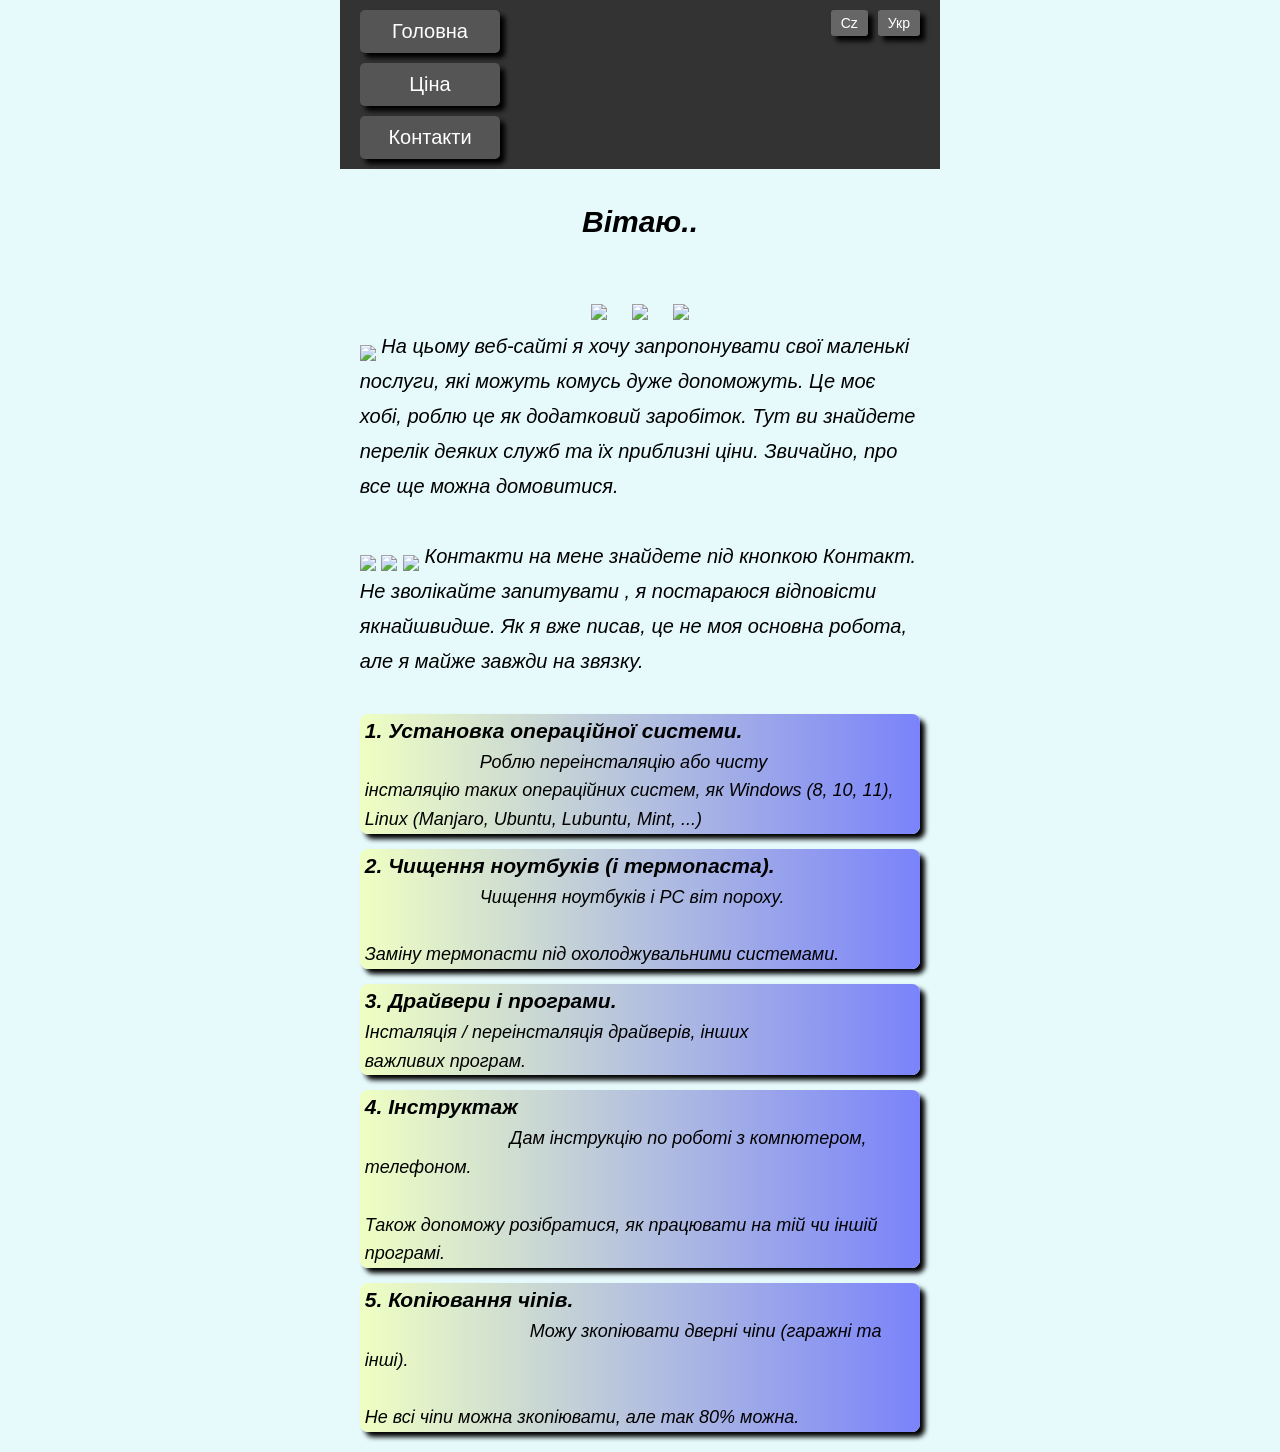
==== index.html @ 8bb6654c "Add files via upload" ====
<!DOCTYPE html>
<html lang="uk">
<head>
    <meta charset="UTF-8">
    <meta name="viewport" content="width=device-width, initial-scale=1.0">
    <title>WEB Vlad PC</title>
    <link rel="stylesheet" href="style.css">
</head>
<body>
	<nav>
		<div class="nav-left">
			<div class="nav-buttons">
				<a href="#" id="btn-hlavni" onclick="changePage('hlavni')">Головна</a>
				<a href="#" id="btn-ceny" onclick="changePage('ceny')">Ціна</a>
				<a href="#" id="btn-kontakt" onclick="changePage('kontakt')">Контакти</a>	
			</div>
		</div>	
		<div class="nav-right">
			<a href="#" id="btn-lang-cs" onclick="changeLanguage('cs')">Cz</a>
			<a href="#" id="btn-lang-uk" onclick="changeLanguage('uk')">Укр</a>
		</div>
	</nav>
	<main><div id="kontent"></div></main>
    <script>
	
const slovnyk = {
    uk: {
     
		kontaktTitle: "Проживаю в Празі.<br><br>Звязатися зі мною можна через:",
		hlavniTitle: "Вітаю..",
		hlavniUvod: `<img src="img/go.svg"> На цьому веб-сайті я хочу запропонувати свої маленькі послуги, які можуть комусь дуже допоможуть. Це моє хобі, роблю це як додатковий заробіток. Тут ви знайдете перелік деяких служб та їх приблизні ціни. Звичайно, про все ще можна домовитися.<br><br> <img src="img/tel.svg"> <img src="img/email.svg"> <img src="img/w.svg"> Контакти на мене знайдете під кнопкою Контакт. Не зволікайте запитувати , я постараюся відповісти якнайшвидше. Як я вже писав, це не моя основна робота, але я майже завжди на звязку.`,
		_1: ['Установка операційної системи.', 'Роблю переінсталяцію або чисту інсталяцію таких операційних систем, як Windows (8, 10, 11), Linux (Manjaro, Ubuntu, Lubuntu, Mint, ...)'],
		_2: [' Чищення ноутбуків (і термопаста).', 'Чищення ноутбуків і РС віт пороху. <br><br>Заміну термопасти під охолоджувальними системами.'],
		_3: [' Драйвери і програми.', 'Інсталяція / переінсталяція драйверів, інших важливих програм.'],
		_4: ['Інструктаж', 'Дам інструкцію по роботі з компютером, телефоном.<br><br> Також допоможу розібратися, як працювати на тій чи іншій програмі.'],
		_5: [' Копіювання чіпів.', 'Можу зкопіювати дверні чіпи (гаражні та інші).<br><br> Не всі чіпи можна зкопіювати, але так 80% можна.'],
			
		cenyTitle: ['Приблизні ціни.', 'Ціну завжди можна договорити.......', 'Робота', 'Ціна'],
		
        buttons: {
            hlavni: "Головна",
            ceny: "Ціна",
            kontakt: "Контакти",
            langUk: "Укр",
            langCs: "Cz"
        }
    },
	
    cs: {
        	
		kontaktTitle: "Bydlim v Praze.<br><br> Spojit se se mnou je možné přes: ",
		hlavniTitle: "Vítám.",
		hlavniUvod: `<img src="img/go.svg"> Na tomhle webu chci nabídnout sve malé služby, které určitě někomu moc pomůžou. Je to muj koníček, delam to jako přivýdělek. Najdete tady seznam nějakých akcí a přibližné ceny k ním. Samozřejmě všechno se da ještě domluvit.<br><br> <img src="img/tel.svg"> <img src="img/email.svg"> <img src="img/w.svg"> Kontakty na mně najděte pod tlačítkem Kontakt. Neváhejte se na neco zeptat, budu se snažit co nejdříve odpovědět. Jak už jsem psal, neni to moje hlavní zaměstnání, ale na příjmu jsem skoro vždycky.`,
		_1: [' Instalace operačního systému.', 'Dělám přeinstalace nebo čistou instalaci takových operačních systémů, jak Windows (8, 10, 11), Linux (Manjaro, Ubuntu, Lubuntu, Mint, ...)'],
		_2: [' Čištění PC (a termopasta)', 'Čištění notebooků a PC od prachu.<br><br> Vymena termopasty pod chladicími systémy.'],
		_3: [' Ovladače a aplikace.', 'Instalace / přeinstalace ovladačů, jiných důležitých aplikací.'],
		_4: [' Zaškolení.', 'Proškolim, jak pravovat s počítačem nebo telefonem.<br><br> Taký vysvětlím, jak používat tu nebo jinou aplikaci.'],
		_5: [' Kopírování čipů.', 'Můžu udelat kopii domovních čipů ( garážových, ...).<br><br> Ne všichni čipy se dají kopírovat, ale 80% jde.'],
			
		cenyTitle: ['Přibližné ceny.', 'Ceny se dají domluvit', 'Úkol', 'Cena'],
		
        buttons: {
            hlavni: "Hlavni",
            ceny: "Ceny",
            kontakt: "Kontakt",
            langUk: "Ukr",
            langCs: "Cz"
        }
    }
};

function hlavniHtml(hlavniTitle, hlavniUvod, _1, _2, _3, _4, _5){
	let cod = `<div class="hlavni">
        <h1> ${hlavniTitle} </h1><br>
		<h1><img src="img/android.svg">&nbsp&nbsp&nbsp<img src="img/win.svg">&nbsp&nbsp&nbsp<img src="img/linux.svg"> </h1>
		<p>${hlavniUvod}</p><br>
		
		<div class="o_nas">
			<div class="text_a_img">
				<h3>1. ${ _1[0] }</h3>
    			<img alt="" src="img/win.png">
				<img style="float: right;" alt="" src="img/linux.png">
				<p>${ _1[1] }</p>
			</div>			
			<div class="text_a_img">
				<h3>2. ${ _2[0] }</h3>
    			<img alt="" src="img/clin1.png">
				<img style="float: right;" alt="" src="img/clin2.png">
				<p>${ _2[1] }</p>
			</div>
			<div class="text_a_img">
				<h3>3. ${ _3[0] }</h3>
				<img style="float: right; width: 150px;" alt="" src="img/app.png">
				<p>${ _3[1] }</p>
			</div>			
			<div class="text_a_img">
				<h3>4. ${ _4[0] }</h3>
				<img alt="" src="img/skola.png" style="width: 130px;">
				<p>${ _4[1] }</p>
			</div>			
			<div class="text_a_img">
				<h3>5. ${ _5[0] }</h3>
				<img alt="" src="img/rfid.png" style="width: 150px;">
    			<p>${ _5[1] }</p>
			</div>			
        </div>`;
	return cod;
}

function kontaktHtml(kontaktTitle){
	let cod = `<div class="kontakt">
        <h3> ${kontaktTitle} </h3><br>				
		<div class="contact-info">
        	<div class="contact-item">
            	📞 <strong>Tel:</strong> <a href="tel:+420773878332">+420 773 878 332</a>
        	</div>
        	<div class="contact-item">
            	✉️ <strong>Email:</strong> <a href="mailto:vlad.brynyak@gmail.com">vlad.brynyak@gmail.com</a>
        	</div>
        	<div class="contact-item">
            	💬 <strong>WhatsApp:</strong> <a href="https://wa.me/420773878332">+420773878332</a>
        	</div>
    	</div>
		</div>`;
	return cod;
}

function cenyHtml (cenyTitle, _1, _2, _3, _4, _5){
	let cod = `<h1>${cenyTitle[0]}</h1>
		<div class="o_nas">
			<div class="text_a_img">
    			<h3>${cenyTitle[1]}</h3><br>
				<table>
					<tr>
						<th>${cenyTitle[2]}</th>
						<th>${cenyTitle[3]}</th>
					</tr>
					<tr>
						<td>${_1[0]}</td>
						<td>500 Kč</td>
					</tr>
					<tr>
						<td>${_2[0]}</td>
						<td>400 Kč</td>
					</tr>
					<tr>
						<td>${_3[0]}</td>
						<td>${ jazyk == 'cs' ? 'Domluva' : 'Договірна' }</td>
					</tr>
					<tr>
						<td>${_4[0]}</td>
						<td>${ jazyk == 'cs' ? '250 Kč/hod' : '250 Kč/год' }</td>
					</tr>
					<tr>
						<td>${_5[0]}</td>
						<td>${ jazyk == 'cs' ? '200 Kč/kus' : '200 Kč/шт' }</td>
					</tr>
					<tr>
				</table>
			</div>
        </div>`;
	return cod;
}


let jazyk = "uk";
let stranka = "hlavni";

function changePage(page) {
    stranka = page;
    updateNav();
	updatePage()
}

function changeLanguage(lang) {
    jazyk = lang;
    updateNav();
	updatePage()
}

function updateNav() {
    const buttons = slovnyk[jazyk].buttons;

    // Оновлюємо кнопки навігації
    document.getElementById("btn-hlavni").textContent = buttons.hlavni;
    document.getElementById("btn-ceny").textContent = buttons.ceny;
    document.getElementById("btn-kontakt").textContent = buttons.kontakt;

    // Оновлюємо кнопки перемикання мови
    document.getElementById("btn-lang-uk").textContent = buttons.langUk;
    document.getElementById("btn-lang-cs").textContent = buttons.langCs;
}

function updatePage() {
	let content = '';
	
	if (stranka == 'kontakt') {
		content = kontaktHtml(slovnyk[jazyk].kontaktTitle);
	} else if (stranka == 'hlavni') {
		hlavniTitle = slovnyk[jazyk].hlavniTitle;
		hlavniUvod = slovnyk[jazyk].hlavniUvod;
		_1 = slovnyk[jazyk]._1;
		_2 = slovnyk[jazyk]._2;
		_3 = slovnyk[jazyk]._3;
		_4 = slovnyk[jazyk]._4;
		_5 = slovnyk[jazyk]._5;
		
		content = hlavniHtml(hlavniTitle, hlavniUvod, _1, _2, _3, _4, _5);
	} else {
		cenyTitle = slovnyk[jazyk].cenyTitle;
		_1 = slovnyk[jazyk]._1;
		_2 = slovnyk[jazyk]._2;
		_3 = slovnyk[jazyk]._3;
		_4 = slovnyk[jazyk]._4;
		_5 = slovnyk[jazyk]._5;
		content = cenyHtml(cenyTitle, _1, _2, _3, _4, _5);
	}

    document.getElementById("kontent").innerHTML = content;
}

updatePage()

	</script>
</body>
</html>
---- style.css ----
* {margin: 0; padding: 0; box-sizing: border-box;}
		
		html {background: #e6fafc;}
		
        body {
            font-family: Arial, sans-serif;
            display: flex;
            flex-direction: column;
            min-height: 100vh;
			max-width: 600px;
			margin: auto;
        }
        nav {
            display: flex;
            justify-content: space-between;
            align-items: flex-start;
            background-color: #333;
            padding: 10px 20px;
        }
        .nav-left {
            display: flex;
        }
        .nav-buttons {
            display: flex;
            flex-direction: column;
            gap: 10px;
            width: 140px;
			text-align: center;
        }
        .nav-buttons a {
            text-decoration: none;
            color: white;
            padding: 10px 20px;
            background-color: #555;
			box-shadow: 5px 5px 5px black;
            font-size: 20px;
            border-radius: 5px;
        }
        .nav-buttons a:hover {
            background-color: #777;
        }
        .nav-right {
            display: flex;
            align-items: flex-start;
            gap: 10px;
        }
        .nav-right a {
            text-decoration: none;
            color: white;
            padding: 5px 10px;
            font-size: 14px;
            background-color: #666;
			box-shadow: 5px 5px 5px black;
            border-radius: 3px;
        }
        .nav-right a:hover {background-color: #888;}
		
        main {flex: 1;padding: 5px;}
		
		.hlavni {
			line-height: 35px;
			width: 95%;
			margin: auto;
			padding-top: 30px;
			font-style: italic;
			font-size: 20px;
		}
		
		.hlavni img {
			width: 35px;
			transform: translateY(8px);
		}
        main h1 {
            margin-bottom: 10px;
			text-align: center;
			font-size: 30px;
        }
		
		.kontakt {
			width: 95%;
			border: solid 3px red;
			border-radius: 8px;
			background: linear-gradient(#99f5ff, pink);
			margin: auto;
			padding: 20px 5px;
			box-shadow: 5px 5px 5px black;
			
		}
						
				        		
		.text_a_img img {
            float: left;  /* Изображение будет слева */
            margin: 5px 10px 5px 5px;  /* Отступы вокруг изображения: сверху, справа, снизу */
            width: 100px;  /* Ширина изображения */
            border-radius: 8px;  /* Скругление углов для красивого вида */
			box-shadow: 5px 5px 5px black;
        }

        .text_a_img {
            overflow: hidden;  /* Чтобы контейнер автоматически подстраивался под содержимое */
            font-family: Arial, sans-serif;
            line-height: 1.6;
            font-size: 18px;
			box-shadow: 5px 5px 5px black;
			border-radius: 8px;
			background: #f5f590;
			background: linear-gradient(to right, #efffc2, #7a83fa);
			padding-left: 5px;
			margin-bottom: 15px;
        }
    
			
		.contact-info {margin: 20px 0;}
        .contact-item {margin-bottom: 15px;}
        .contact-item a {color: blue; text-decoration: none;}
        .contact-item a:hover {text-decoration: underline;}
		
		table {
			width: 95%;	
			border-collapse: collapse;
			border: solid 4px black;
			margin: auto;
			margin-bottom: 20px;
			background: linear-gradient(to right, #9afc88, #e3fce6);
		}
		
		th, td {
			padding: 10px;
			border: solid 2px black;
		}
		
		th:nth-child(1), td:nth-child(1) {width: 70%;}
		th:nth-child(2), td:nth-child(2) {width: 30%; text-align: center;}
		
		
        @media (max-width: 600px) {
            .nav-buttons a {padding: 8px 15px; font-size: 16px;}
            .nav-right a {padding: 3px 8px; font-size: 12px;}
			.text_a_img {font-size: 16px;}
			main h1 {font-size: 25px;}
			.hlavni {font-size: 17px;}
        }
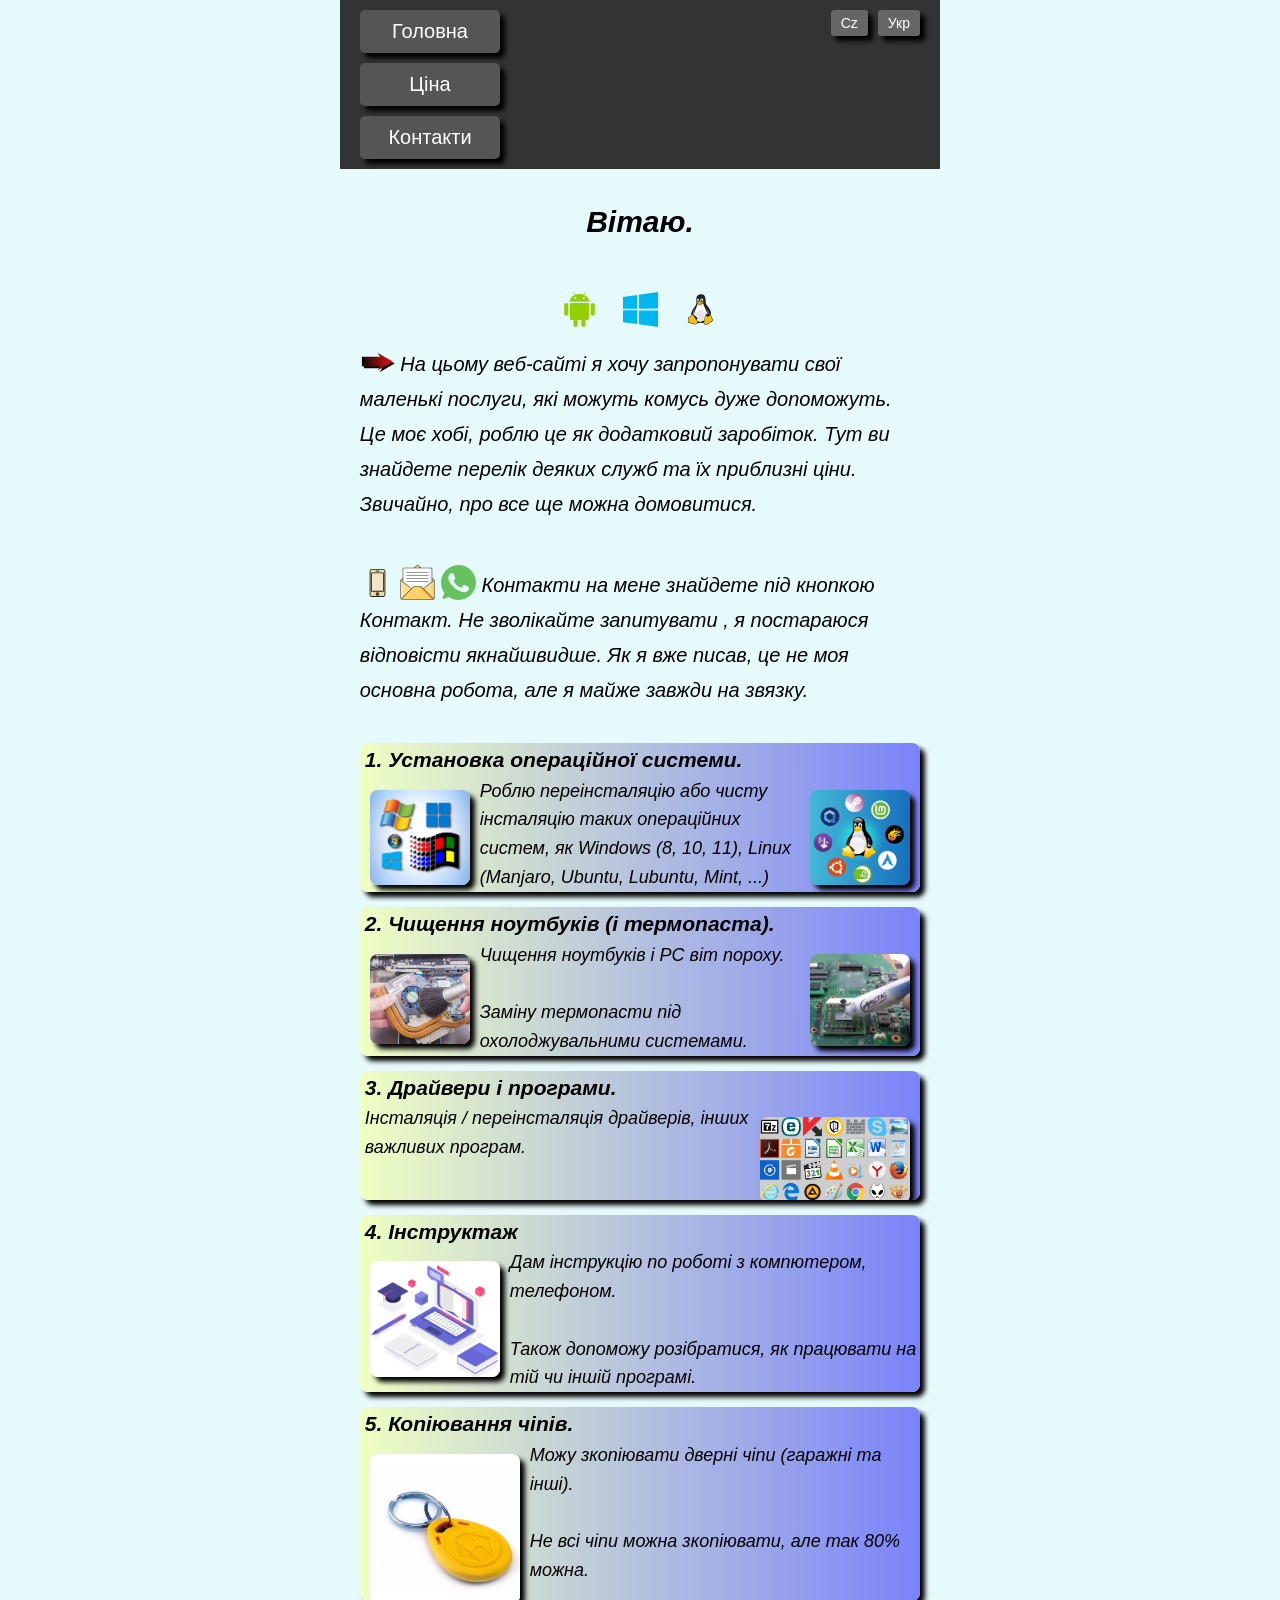
==== commit 252a422b: "Update index.html" ====
--- a/index.html
+++ b/index.html
@@ -27,7 +27,7 @@
     uk: {
      
 		kontaktTitle: "Проживаю в Празі.<br><br>Звязатися зі мною можна через:",
-		hlavniTitle: "Вітаю..",
+		hlavniTitle: "Вітаю.",
 		hlavniUvod: `<img src="img/go.svg"> На цьому веб-сайті я хочу запропонувати свої маленькі послуги, які можуть комусь дуже допоможуть. Це моє хобі, роблю це як додатковий заробіток. Тут ви знайдете перелік деяких служб та їх приблизні ціни. Звичайно, про все ще можна домовитися.<br><br> <img src="img/tel.svg"> <img src="img/email.svg"> <img src="img/w.svg"> Контакти на мене знайдете під кнопкою Контакт. Не зволікайте запитувати , я постараюся відповісти якнайшвидше. Як я вже писав, це не моя основна робота, але я майже завжди на звязку.`,
 		_1: ['Установка операційної системи.', 'Роблю переінсталяцію або чисту інсталяцію таких операційних систем, як Windows (8, 10, 11), Linux (Manjaro, Ubuntu, Lubuntu, Mint, ...)'],
 		_2: [' Чищення ноутбуків (і термопаста).', 'Чищення ноутбуків і РС віт пороху. <br><br>Заміну термопасти під охолоджувальними системами.'],
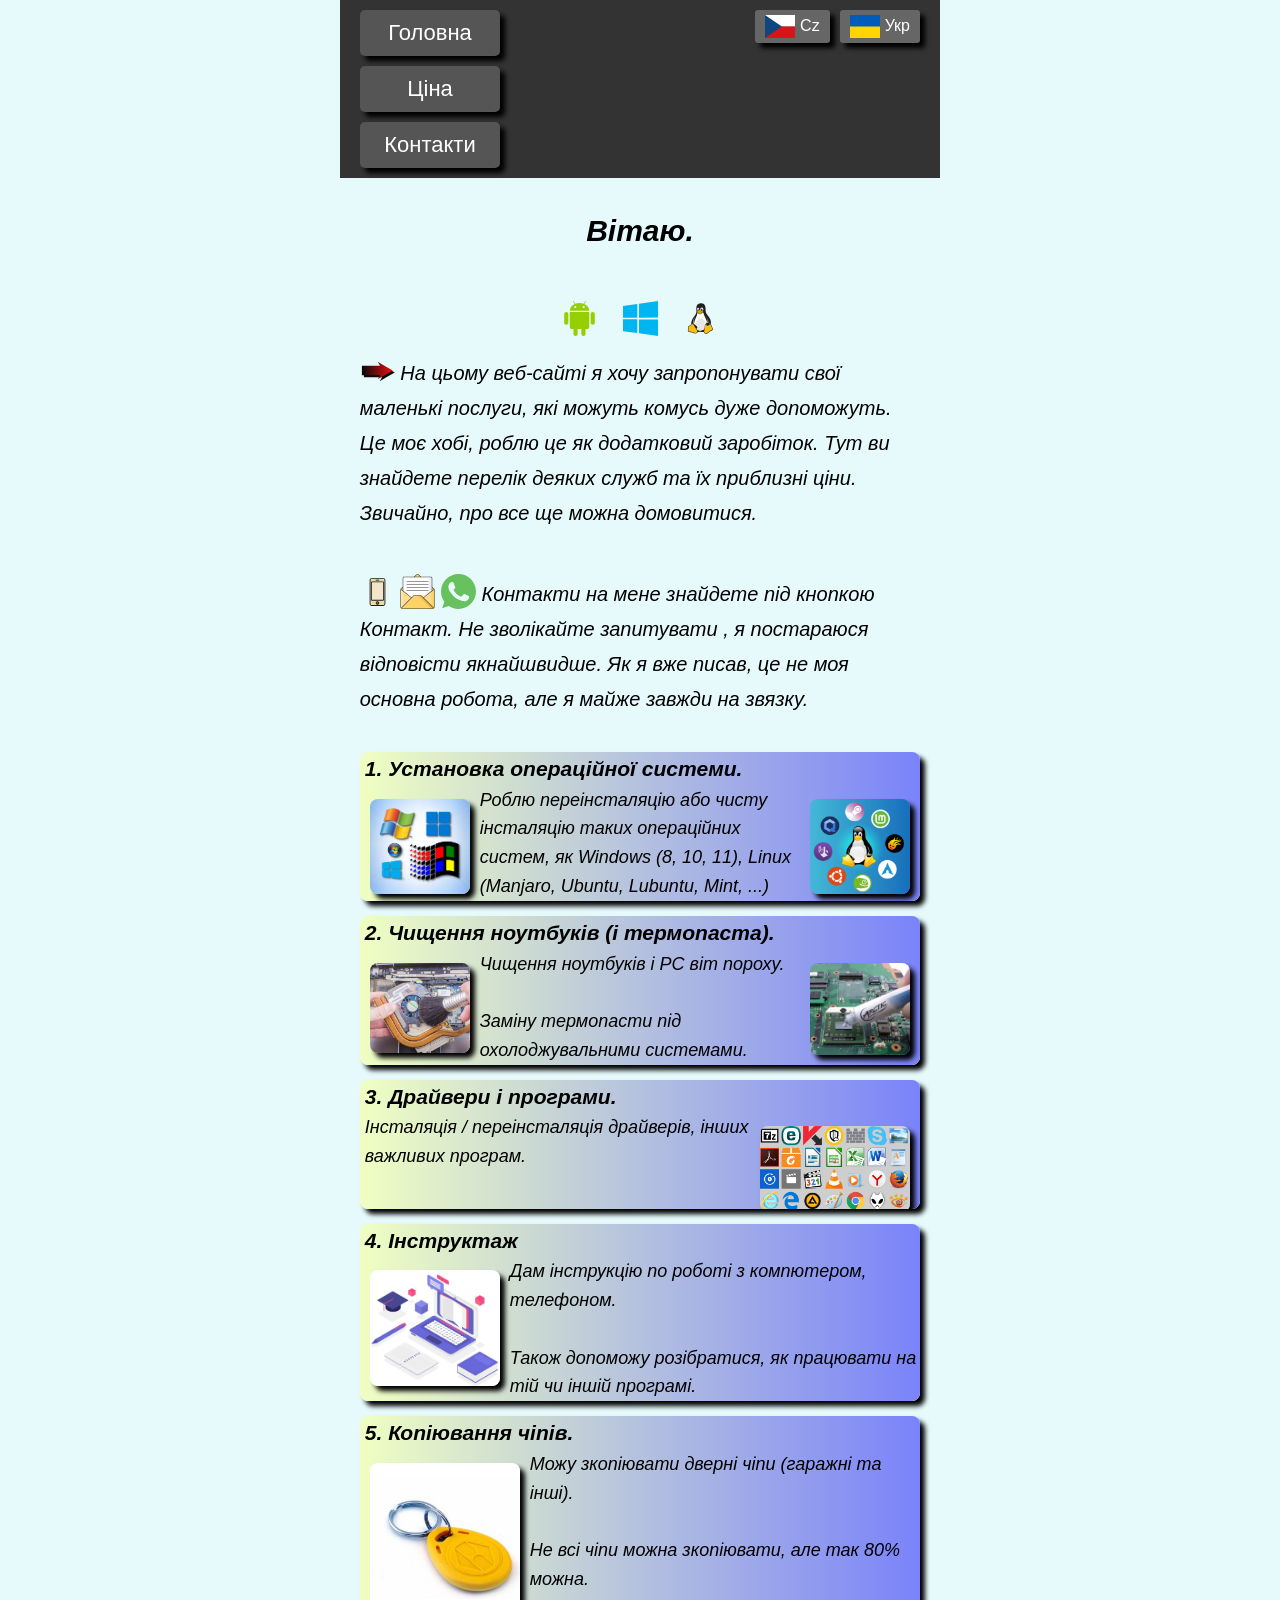
==== commit be7d360d: "Add files via upload" ====
--- a/index.html
+++ b/index.html
@@ -5,6 +5,7 @@
     <meta name="viewport" content="width=device-width, initial-scale=1.0">
     <title>WEB Vlad PC</title>
     <link rel="stylesheet" href="style.css">
+	<link rel="icon" type="image/png" href="img/favicon.png">
 </head>
 <body>
 	<nav>
@@ -16,8 +17,8 @@
 			</div>
 		</div>	
 		<div class="nav-right">
-			<a href="#" id="btn-lang-cs" onclick="changeLanguage('cs')">Cz</a>
-			<a href="#" id="btn-lang-uk" onclick="changeLanguage('uk')">Укр</a>
+			<a href="#" id="btn-lang-cs" onclick="changeLanguage('cs')"><img src="img/cz.svg">Cz</a>
+			<a href="#" id="btn-lang-uk" onclick="changeLanguage('uk')"><img src="img/ua.svg">Укр</a>
 		</div>
 	</nav>
 	<main><div id="kontent"></div></main>
@@ -41,8 +42,8 @@
             hlavni: "Головна",
             ceny: "Ціна",
             kontakt: "Контакти",
-            langUk: "Укр",
-            langCs: "Cz"
+            langUk: '<img src="img/ua.svg">Укр',
+            langCs: '<img src="img/cz.svg">Cz'
         }
     },
 	
@@ -63,8 +64,8 @@
             hlavni: "Hlavni",
             ceny: "Ceny",
             kontakt: "Kontakt",
-            langUk: "Ukr",
-            langCs: "Cz"
+            langUk: '<img src="img/ua.svg">Ukr',
+            langCs: '<img src="img/cz.svg">Cz'
         }
     }
 };
@@ -182,13 +183,13 @@
     const buttons = slovnyk[jazyk].buttons;
 
     // Оновлюємо кнопки навігації
-    document.getElementById("btn-hlavni").textContent = buttons.hlavni;
-    document.getElementById("btn-ceny").textContent = buttons.ceny;
-    document.getElementById("btn-kontakt").textContent = buttons.kontakt;
+    document.getElementById("btn-hlavni").innerHTML = buttons.hlavni;
+    document.getElementById("btn-ceny").innerHTML = buttons.ceny;
+    document.getElementById("btn-kontakt").innerHTML = buttons.kontakt;
 
     // Оновлюємо кнопки перемикання мови
-    document.getElementById("btn-lang-uk").textContent = buttons.langUk;
-    document.getElementById("btn-lang-cs").textContent = buttons.langCs;
+    document.getElementById("btn-lang-uk").innerHTML = buttons.langUk;
+    document.getElementById("btn-lang-cs").innerHTML = buttons.langCs;
 }
 
 function updatePage() {
--- a/style.css
+++ b/style.css
@@ -28,12 +28,13 @@
 			text-align: center;
         }
         .nav-buttons a {
+			
             text-decoration: none;
             color: white;
             padding: 10px 20px;
             background-color: #555;
 			box-shadow: 5px 5px 5px black;
-            font-size: 20px;
+            font-size: 22px;
             border-radius: 5px;
         }
         .nav-buttons a:hover {
@@ -45,14 +46,19 @@
             gap: 10px;
         }
         .nav-right a {
+            display: flex;
+            align-items: center; /* Вирівнює текст і картинку по вертикалі */
+            gap: 5px; /* Відступ між картинкою та текстом */
             text-decoration: none;
             color: white;
             padding: 5px 10px;
-            font-size: 14px;
+            font-size: 16px;
             background-color: #666;
 			box-shadow: 5px 5px 5px black;
             border-radius: 3px;
         }
+		.nav-right a img{width: 30px;}
+		
         .nav-right a:hover {background-color: #888;}
 		
         main {flex: 1;padding: 5px;}
@@ -134,9 +140,9 @@
 		
 		
         @media (max-width: 600px) {
-            .nav-buttons a {padding: 8px 15px; font-size: 16px;}
-            .nav-right a {padding: 3px 8px; font-size: 12px;}
-			.text_a_img {font-size: 16px;}
+            .nav-buttons a {padding: 8px 15px; font-size: 18px;}
+            .nav-right a {padding: 3px 8px; font-size: 14px;}
+			.text_a_img {font-size: 18px;}
 			main h1 {font-size: 25px;}
-			.hlavni {font-size: 17px;}
+			.hlavni {font-size: 18px;}
         }
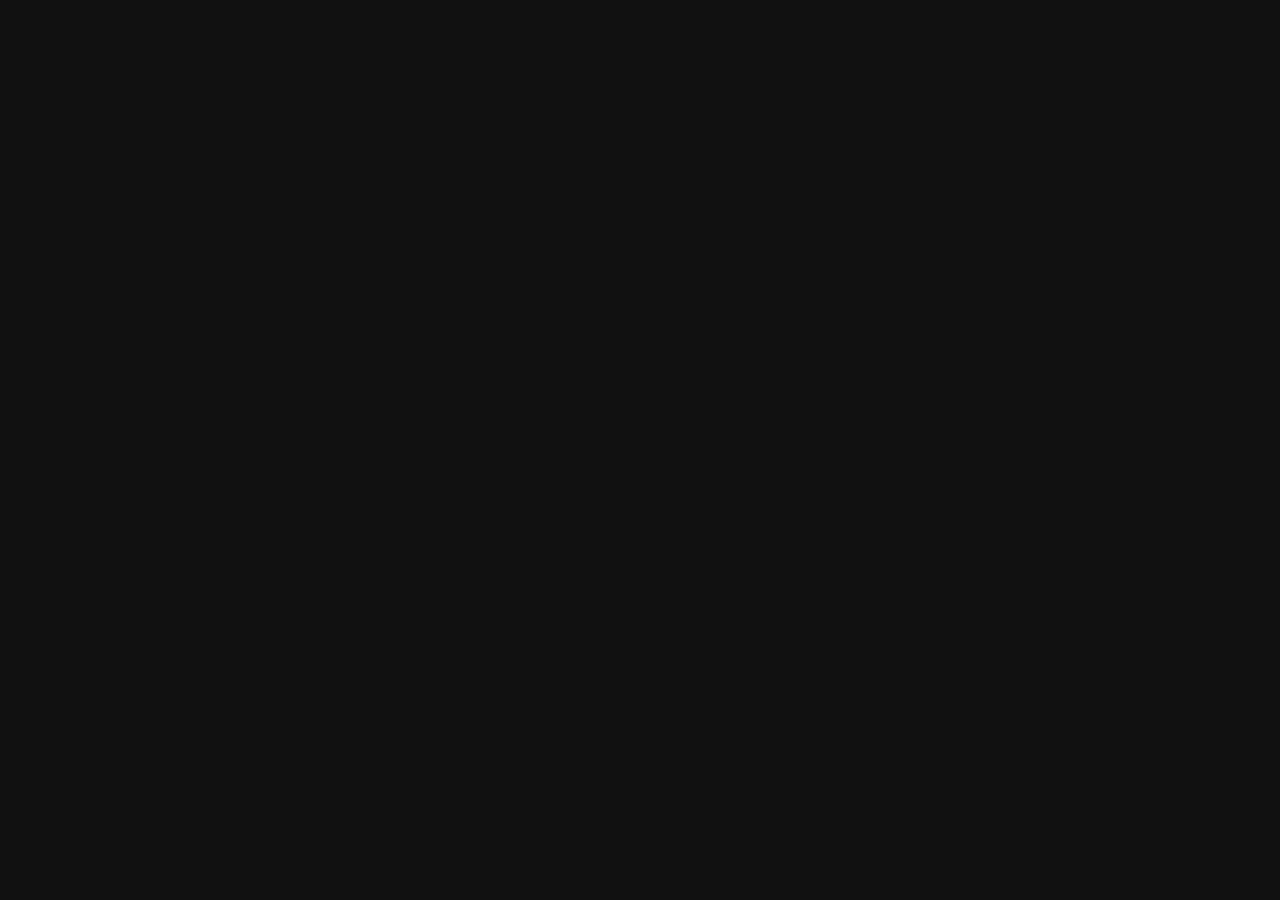
==== commit 04360495: "Update index.html" ====
--- a/index.html
+++ b/index.html
@@ -1,227 +1,125 @@
-<!DOCTYPE html>
-<html lang="uk">
-<head>
-    <meta charset="UTF-8">
-    <meta name="viewport" content="width=device-width, initial-scale=1.0">
-    <title>WEB Vlad PC</title>
-    <link rel="stylesheet" href="style.css">
-	<link rel="icon" type="image/png" href="img/favicon.png">
-</head>
-<body>
-	<nav>
-		<div class="nav-left">
-			<div class="nav-buttons">
-				<a href="#" id="btn-hlavni" onclick="changePage('hlavni')">Головна</a>
-				<a href="#" id="btn-ceny" onclick="changePage('ceny')">Ціна</a>
-				<a href="#" id="btn-kontakt" onclick="changePage('kontakt')">Контакти</a>	
-			</div>
-		</div>	
-		<div class="nav-right">
-			<a href="#" id="btn-lang-cs" onclick="changeLanguage('cs')"><img src="img/cz.svg">Cz</a>
-			<a href="#" id="btn-lang-uk" onclick="changeLanguage('uk')"><img src="img/ua.svg">Укр</a>
-		</div>
-	</nav>
-	<main><div id="kontent"></div></main>
-    <script>
-	
-const slovnyk = {
-    uk: {
-     
-		kontaktTitle: "Проживаю в Празі.<br><br>Звязатися зі мною можна через:",
-		hlavniTitle: "Вітаю.",
-		hlavniUvod: `<img src="img/go.svg"> На цьому веб-сайті я хочу запропонувати свої маленькі послуги, які можуть комусь дуже допоможуть. Це моє хобі, роблю це як додатковий заробіток. Тут ви знайдете перелік деяких служб та їх приблизні ціни. Звичайно, про все ще можна домовитися.<br><br> <img src="img/tel.svg"> <img src="img/email.svg"> <img src="img/w.svg"> Контакти на мене знайдете під кнопкою Контакт. Не зволікайте запитувати , я постараюся відповісти якнайшвидше. Як я вже писав, це не моя основна робота, але я майже завжди на звязку.`,
-		_1: ['Установка операційної системи.', 'Роблю переінсталяцію або чисту інсталяцію таких операційних систем, як Windows (8, 10, 11), Linux (Manjaro, Ubuntu, Lubuntu, Mint, ...)'],
-		_2: [' Чищення ноутбуків (і термопаста).', 'Чищення ноутбуків і РС віт пороху. <br><br>Заміну термопасти під охолоджувальними системами.'],
-		_3: [' Драйвери і програми.', 'Інсталяція / переінсталяція драйверів, інших важливих програм.'],
-		_4: ['Інструктаж', 'Дам інструкцію по роботі з компютером, телефоном.<br><br> Також допоможу розібратися, як працювати на тій чи іншій програмі.'],
-		_5: [' Копіювання чіпів.', 'Можу зкопіювати дверні чіпи (гаражні та інші).<br><br> Не всі чіпи можна зкопіювати, але так 80% можна.'],
-			
-		cenyTitle: ['Приблизні ціни.', 'Ціну завжди можна договорити.......', 'Робота', 'Ціна'],
-		
-        buttons: {
-            hlavni: "Головна",
-            ceny: "Ціна",
-            kontakt: "Контакти",
-            langUk: '<img src="img/ua.svg">Укр',
-            langCs: '<img src="img/cz.svg">Cz'
-        }
-    },
-	
-    cs: {
-        	
-		kontaktTitle: "Bydlim v Praze.<br><br> Spojit se se mnou je možné přes: ",
-		hlavniTitle: "Vítám.",
-		hlavniUvod: `<img src="img/go.svg"> Na tomhle webu chci nabídnout sve malé služby, které určitě někomu moc pomůžou. Je to muj koníček, delam to jako přivýdělek. Najdete tady seznam nějakých akcí a přibližné ceny k ním. Samozřejmě všechno se da ještě domluvit.<br><br> <img src="img/tel.svg"> <img src="img/email.svg"> <img src="img/w.svg"> Kontakty na mně najděte pod tlačítkem Kontakt. Neváhejte se na neco zeptat, budu se snažit co nejdříve odpovědět. Jak už jsem psal, neni to moje hlavní zaměstnání, ale na příjmu jsem skoro vždycky.`,
-		_1: [' Instalace operačního systému.', 'Dělám přeinstalace nebo čistou instalaci takových operačních systémů, jak Windows (8, 10, 11), Linux (Manjaro, Ubuntu, Lubuntu, Mint, ...)'],
-		_2: [' Čištění PC (a termopasta)', 'Čištění notebooků a PC od prachu.<br><br> Vymena termopasty pod chladicími systémy.'],
-		_3: [' Ovladače a aplikace.', 'Instalace / přeinstalace ovladačů, jiných důležitých aplikací.'],
-		_4: [' Zaškolení.', 'Proškolim, jak pravovat s počítačem nebo telefonem.<br><br> Taký vysvětlím, jak používat tu nebo jinou aplikaci.'],
-		_5: [' Kopírování čipů.', 'Můžu udelat kopii domovních čipů ( garážových, ...).<br><br> Ne všichni čipy se dají kopírovat, ale 80% jde.'],
-			
-		cenyTitle: ['Přibližné ceny.', 'Ceny se dají domluvit', 'Úkol', 'Cena'],
-		
-        buttons: {
-            hlavni: "Hlavni",
-            ceny: "Ceny",
-            kontakt: "Kontakt",
-            langUk: '<img src="img/ua.svg">Ukr',
-            langCs: '<img src="img/cz.svg">Cz'
-        }
-    }
-};
-
-function hlavniHtml(hlavniTitle, hlavniUvod, _1, _2, _3, _4, _5){
-	let cod = `<div class="hlavni">
-        <h1> ${hlavniTitle} </h1><br>
-		<h1><img src="img/android.svg">&nbsp&nbsp&nbsp<img src="img/win.svg">&nbsp&nbsp&nbsp<img src="img/linux.svg"> </h1>
-		<p>${hlavniUvod}</p><br>
-		
-		<div class="o_nas">
-			<div class="text_a_img">
-				<h3>1. ${ _1[0] }</h3>
-    			<img alt="" src="img/win.png">
-				<img style="float: right;" alt="" src="img/linux.png">
-				<p>${ _1[1] }</p>
-			</div>			
-			<div class="text_a_img">
-				<h3>2. ${ _2[0] }</h3>
-    			<img alt="" src="img/clin1.png">
-				<img style="float: right;" alt="" src="img/clin2.png">
-				<p>${ _2[1] }</p>
-			</div>
-			<div class="text_a_img">
-				<h3>3. ${ _3[0] }</h3>
-				<img style="float: right; width: 150px;" alt="" src="img/app.png">
-				<p>${ _3[1] }</p>
-			</div>			
-			<div class="text_a_img">
-				<h3>4. ${ _4[0] }</h3>
-				<img alt="" src="img/skola.png" style="width: 130px;">
-				<p>${ _4[1] }</p>
-			</div>			
-			<div class="text_a_img">
-				<h3>5. ${ _5[0] }</h3>
-				<img alt="" src="img/rfid.png" style="width: 150px;">
-    			<p>${ _5[1] }</p>
-			</div>			
-        </div>`;
-	return cod;
-}
-
-function kontaktHtml(kontaktTitle){
-	let cod = `<div class="kontakt">
-        <h3> ${kontaktTitle} </h3><br>				
-		<div class="contact-info">
-        	<div class="contact-item">
-            	📞 <strong>Tel:</strong> <a href="tel:+420773878332">+420 773 878 332</a>
-        	</div>
-        	<div class="contact-item">
-            	✉️ <strong>Email:</strong> <a href="mailto:vlad.brynyak@gmail.com">vlad.brynyak@gmail.com</a>
-        	</div>
-        	<div class="contact-item">
-            	💬 <strong>WhatsApp:</strong> <a href="https://wa.me/420773878332">+420773878332</a>
-        	</div>
-    	</div>
-		</div>`;
-	return cod;
-}
-
-function cenyHtml (cenyTitle, _1, _2, _3, _4, _5){
-	let cod = `<h1>${cenyTitle[0]}</h1>
-		<div class="o_nas">
-			<div class="text_a_img">
-    			<h3>${cenyTitle[1]}</h3><br>
-				<table>
-					<tr>
-						<th>${cenyTitle[2]}</th>
-						<th>${cenyTitle[3]}</th>
-					</tr>
-					<tr>
-						<td>${_1[0]}</td>
-						<td>500 Kč</td>
-					</tr>
-					<tr>
-						<td>${_2[0]}</td>
-						<td>400 Kč</td>
-					</tr>
-					<tr>
-						<td>${_3[0]}</td>
-						<td>${ jazyk == 'cs' ? 'Domluva' : 'Договірна' }</td>
-					</tr>
-					<tr>
-						<td>${_4[0]}</td>
-						<td>${ jazyk == 'cs' ? '250 Kč/hod' : '250 Kč/год' }</td>
-					</tr>
-					<tr>
-						<td>${_5[0]}</td>
-						<td>${ jazyk == 'cs' ? '200 Kč/kus' : '200 Kč/шт' }</td>
-					</tr>
-					<tr>
-				</table>
-			</div>
-        </div>`;
-	return cod;
-}
-
-
-let jazyk = "uk";
-let stranka = "hlavni";
-
-function changePage(page) {
-    stranka = page;
-    updateNav();
-	updatePage()
-}
-
-function changeLanguage(lang) {
-    jazyk = lang;
-    updateNav();
-	updatePage()
-}
-
-function updateNav() {
-    const buttons = slovnyk[jazyk].buttons;
-
-    // Оновлюємо кнопки навігації
-    document.getElementById("btn-hlavni").innerHTML = buttons.hlavni;
-    document.getElementById("btn-ceny").innerHTML = buttons.ceny;
-    document.getElementById("btn-kontakt").innerHTML = buttons.kontakt;
-
-    // Оновлюємо кнопки перемикання мови
-    document.getElementById("btn-lang-uk").innerHTML = buttons.langUk;
-    document.getElementById("btn-lang-cs").innerHTML = buttons.langCs;
-}
-
-function updatePage() {
-	let content = '';
-	
-	if (stranka == 'kontakt') {
-		content = kontaktHtml(slovnyk[jazyk].kontaktTitle);
-	} else if (stranka == 'hlavni') {
-		hlavniTitle = slovnyk[jazyk].hlavniTitle;
-		hlavniUvod = slovnyk[jazyk].hlavniUvod;
-		_1 = slovnyk[jazyk]._1;
-		_2 = slovnyk[jazyk]._2;
-		_3 = slovnyk[jazyk]._3;
-		_4 = slovnyk[jazyk]._4;
-		_5 = slovnyk[jazyk]._5;
-		
-		content = hlavniHtml(hlavniTitle, hlavniUvod, _1, _2, _3, _4, _5);
-	} else {
-		cenyTitle = slovnyk[jazyk].cenyTitle;
-		_1 = slovnyk[jazyk]._1;
-		_2 = slovnyk[jazyk]._2;
-		_3 = slovnyk[jazyk]._3;
-		_4 = slovnyk[jazyk]._4;
-		_5 = slovnyk[jazyk]._5;
-		content = cenyHtml(cenyTitle, _1, _2, _3, _4, _5);
-	}
-
-    document.getElementById("kontent").innerHTML = content;
-}
-
-updatePage()
-
-	</script>
-</body>
+<!DOCTYPE html>
+<html lang="cs">
+<head>
+    <meta charset="UTF-8">
+    <meta name="viewport" content="width=device-width, initial-scale=1.0">
+    <title>Sledování obličeje</title>
+
+    <style>
+        body {
+            margin: 0;
+            background: #111;
+            display: flex;
+            justify-content: center;
+            align-items: center;
+            height: 100vh;
+            overflow: hidden;
+        }
+
+        .container {
+            position: relative;
+        }
+
+        video, canvas {
+            width: 800px;
+            max-width: 100vw;
+            border-radius: 12px;
+        }
+
+        canvas {
+            position: absolute;
+            top: 0;
+            left: 0;
+            pointer-events: none;
+        }
+    </style>
+</head>
+<body>
+
+<div class="container">
+    <video id="video" autoplay playsinline muted></video>
+    <canvas id="canvas"></canvas>
+</div>
+
+<script type="module">
+import {
+    FaceDetector,
+    FilesetResolver
+} from "https://cdn.jsdelivr.net/npm/@mediapipe/tasks-vision@latest";
+
+const video = document.getElementById("video");
+const canvas = document.getElementById("canvas");
+const ctx = canvas.getContext("2d");
+
+async function start() {
+
+    const stream = await navigator.mediaDevices.getUserMedia({
+        video: true
+    });
+
+    video.srcObject = stream;
+
+    await new Promise(resolve => {
+        video.onloadedmetadata = resolve;
+    });
+
+    canvas.width = video.videoWidth;
+    canvas.height = video.videoHeight;
+
+    const vision = await FilesetResolver.forVisionTasks(
+        "https://cdn.jsdelivr.net/npm/@mediapipe/tasks-vision@latest/wasm"
+    );
+
+    const detector = await FaceDetector.createFromOptions(vision, {
+        baseOptions: {
+            modelAssetPath:
+                "https://storage.googleapis.com/mediapipe-models/face_detector/blaze_face_short_range/float16/latest/blaze_face_short_range.tflite"
+        },
+        runningMode: "VIDEO"
+    });
+
+    async function detect() {
+        const now = performance.now();
+
+        const result = detector.detectForVideo(video, now);
+
+        ctx.clearRect(0, 0, canvas.width, canvas.height);
+
+        if (result.detections) {
+            result.detections.forEach(face => {
+
+                const box = face.boundingBox;
+
+                ctx.strokeStyle = "#00ff00";
+                ctx.lineWidth = 4;
+                ctx.strokeRect(
+                    box.originX,
+                    box.originY,
+                    box.width,
+                    box.height
+                );
+
+                ctx.fillStyle = "#00ff00";
+                ctx.font = "20px Arial";
+                ctx.fillText(
+                    "Obličej",
+                    box.originX,
+                    box.originY - 10
+                );
+            });
+        }
+
+        requestAnimationFrame(detect);
+    }
+
+    detect();
+}
+
+start().catch(err => {
+    console.error(err);
+    alert("Nepodařilo se spustit kameru.");
+});
+</script>
+
+</body>
 </html>
